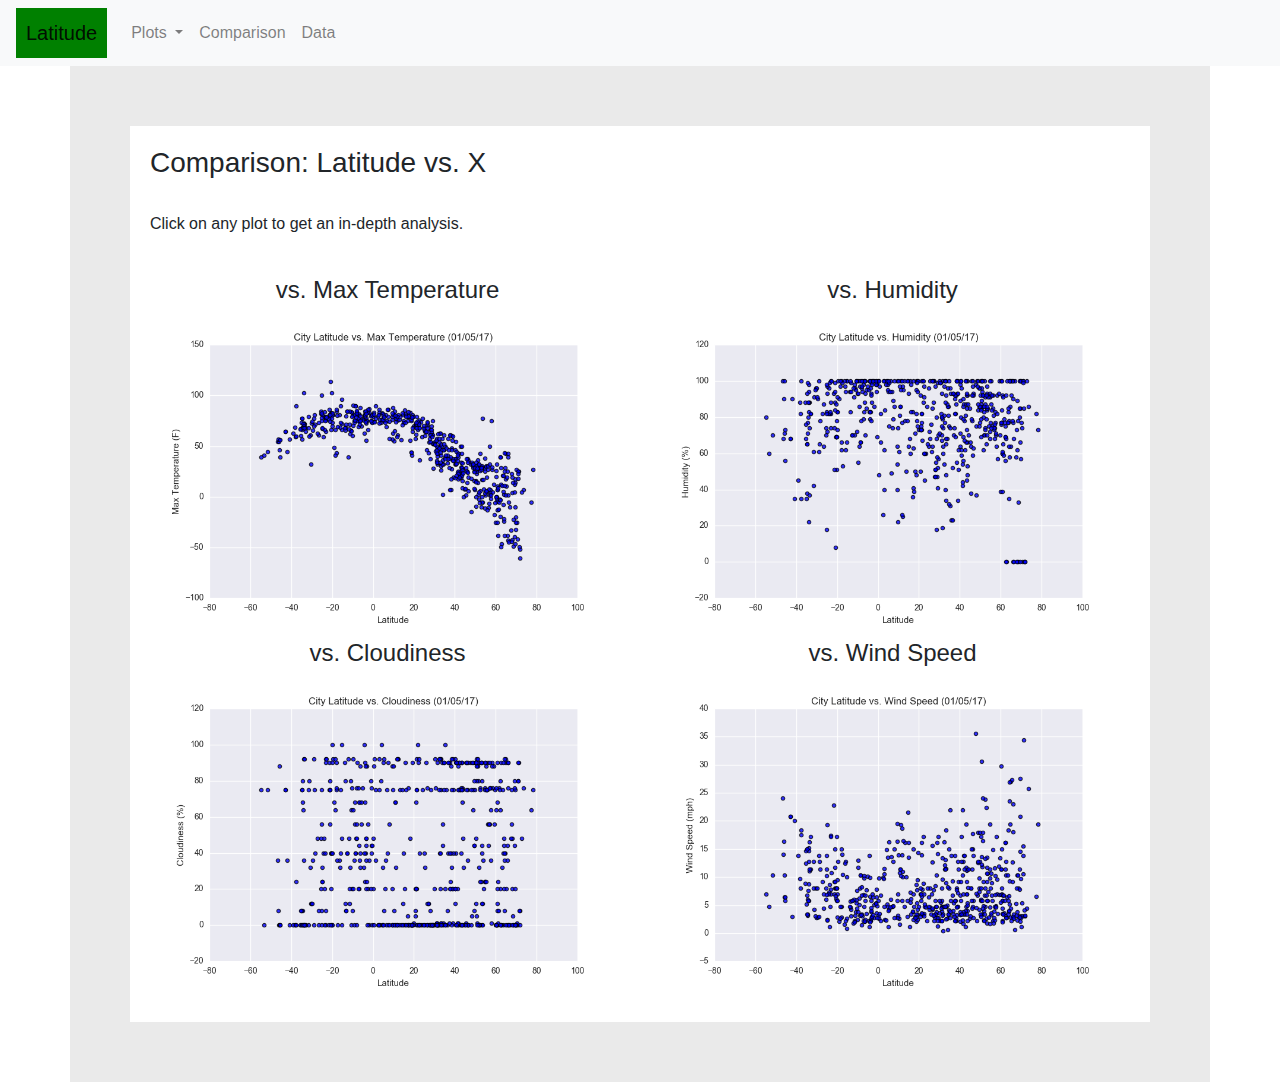
==== visualizations/comparison.html @ 14aa8617 "finished web design" ====
<!DOCTYPE html>
<html lang="en-us">

<head>
    <meta charset="UTF-8">
    <title>Web Visualization Dashboard</title>
    <link rel="stylesheet" href="https://stackpath.bootstrapcdn.com/bootstrap/4.3.1/css/bootstrap.min.css"
        integrity="sha384-ggOyR0iXCbMQv3Xipma34MD+dH/1fQ784/j6cY/iJTQUOhcWr7x9JvoRxT2MZw1T" crossorigin="anonymous">
    <link rel="stylesheet" href="../assets/css/style.css">
</head>

<body>
    <nav class="navbar navbar-expand-lg navbar-light bg-light">
        <a class="navbar-brand aaa" href="../index.html">Latitude</a>
        <button class="navbar-toggler" type="button" data-toggle="collapse" data-target="#navbarSupportedContent"
            aria-controls="navbarSupportedContent" aria-expanded="false" aria-label="Toggle navigation">
            <span class="navbar-toggler-icon"></span>
        </button>

        <div class="collapse navbar-collapse" id="navbarSupportedContent">
            <ul class="navbar-nav mr-auto">
                <li class="nav-item dropdown">
                    <a class="nav-link dropdown-toggle" href="#" id="navbarDropdown" role="button"
                        data-toggle="dropdown" aria-haspopup="true" aria-expanded="false">
                        Plots
                    </a>
                    <div class="dropdown-menu" aria-labelledby="navbarDropdown">
                        <a class="dropdown-item" href="visualizations/max_temp.html">Max Temperature</a>
                        <a class="dropdown-item" href="visualizations/humidity.html">Humidity</a>
                        <a class="dropdown-item" href="visualizations/cloudiness.html">Cloudiness</a>
                        <a class="dropdown-item" href="visualizations/wind_speed.html">Wind Speed</a>
                    </div>
                </li>
                <li class="nav-item">
                    <a class="nav-link" href="#">Comparison</a>
                </li>
                <li class="nav-item">
                    <a class="nav-link" href="#">Data</a>
                </li>
            </ul>
        </div>
    </nav>


    <div class="container">
        <div class="thumnail">

            <h3>Comparison: Latitude vs. X</h3>
            <br>

            <p>Click on any plot to get an in-depth analysis.</p>

            <br>
            <div class="row">
                <div class="col-md-6">
                    <div class="text-center">
                        <h4>vs. Max Temperature</h4>
                    </div>
                    <a href="max_temp.html"><img src="../assets/images/Fig1.png" class="img-fluid"
                            alt="Responsive images"></a>
                    <div class="text-center">
                        <h4>vs. Cloudiness</h4>
                    </div>
                    <a href="cloudiness.html"><img src="../assets/images/Fig3.png" class="img-fluid"
                            alt="Responsive images"></a>
                </div>

                <div class="col-md-6">
                    <div class="text-center">
                        <h4>vs. Humidity</h4>
                    </div>
                    <a href="humidity.html"><img src="../assets/images/Fig2.png" class="img-fluid"
                            alt="Responsive images"></a>
                    <div class="text-center">
                        <h4>vs. Wind Speed</h4>
                    </div>
                    <a href="wind_speed.html"><img src="../assets/images/Fig4.png" class="img-fluid"
                            alt="Responsive images"></a>
                </div>
            </div>

        </div>

    </div>

    <script src="https://code.jquery.com/jquery-3.3.1.slim.min.js"
        integrity="sha384-q8i/X+965DzO0rT7abK41JStQIAqVgRVzpbzo5smXKp4YfRvH+8abtTE1Pi6jizo"
        crossorigin="anonymous"></script>
    <script src="https://cdnjs.cloudflare.com/ajax/libs/popper.js/1.14.7/umd/popper.min.js"
        integrity="sha384-UO2eT0CpHqdSJQ6hJty5KVphtPhzWj9WO1clHTMGa3JDZwrnQq4sF86dIHNDz0W1"
        crossorigin="anonymous"></script>
    <script src="https://stackpath.bootstrapcdn.com/bootstrap/4.3.1/js/bootstrap.min.js"
        integrity="sha384-JjSmVgyd0p3pXB1rRibZUAYoIIy6OrQ6VrjIEaFf/nJGzIxFDsf4x0xIM+B07jRM"
        crossorigin="anonymous"></script>

</body>

</html>
---- assets/css/style.css ----
.container {
    background-color: rgba(220, 220, 220, 0.589);
    padding: 60px;

}

.col {
    background-color: white;
}

.aaa {
    color: white;
    background-color: green;
    padding: 10px;
}

.nav-link {
    color: gray;
    @media
}

.thumnail {
    background-color: white;
    padding: 20px;
}
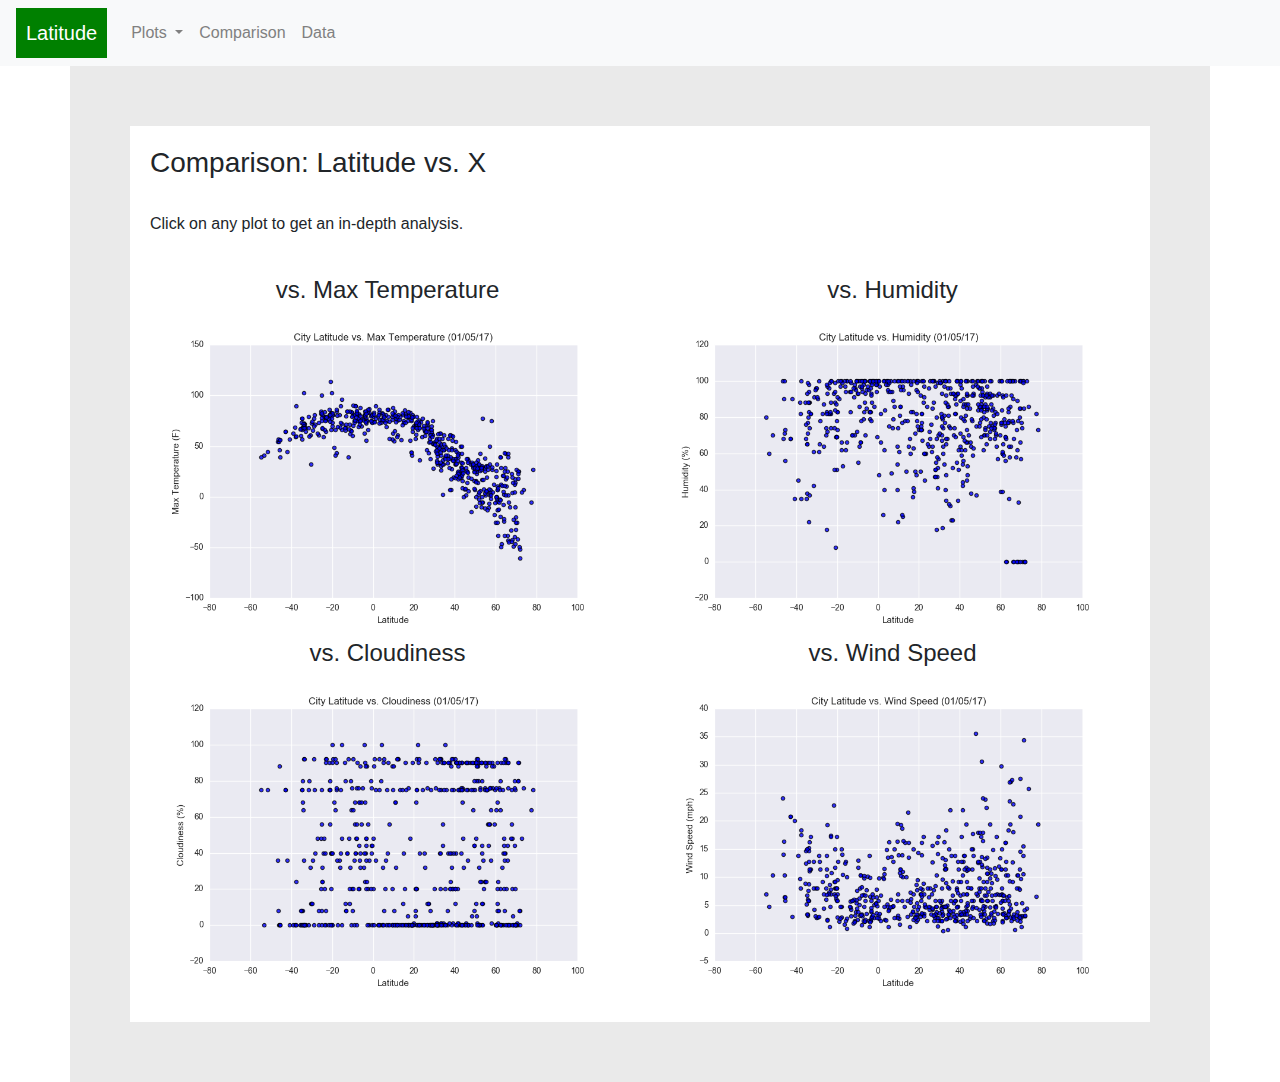
==== commit 7da6a0a5: "updated data page" ====
--- a/visualizations/comparison.html
+++ b/visualizations/comparison.html
@@ -10,7 +10,7 @@
 </head>
 
 <body>
-    <nav class="navbar navbar-expand-lg navbar-light bg-light">
+    <nav class="navbar navbar-expand-lg bg-light">
         <a class="navbar-brand aaa" href="../index.html">Latitude</a>
         <button class="navbar-toggler" type="button" data-toggle="collapse" data-target="#navbarSupportedContent"
             aria-controls="navbarSupportedContent" aria-expanded="false" aria-label="Toggle navigation">
@@ -25,17 +25,17 @@
                         Plots
                     </a>
                     <div class="dropdown-menu" aria-labelledby="navbarDropdown">
-                        <a class="dropdown-item" href="visualizations/max_temp.html">Max Temperature</a>
-                        <a class="dropdown-item" href="visualizations/humidity.html">Humidity</a>
-                        <a class="dropdown-item" href="visualizations/cloudiness.html">Cloudiness</a>
-                        <a class="dropdown-item" href="visualizations/wind_speed.html">Wind Speed</a>
+                        <a class="dropdown-item" href="max_temp.html">Max Temperature</a>
+                        <a class="dropdown-item" href="humidity.html">Humidity</a>
+                        <a class="dropdown-item" href="cloudiness.html">Cloudiness</a>
+                        <a class="dropdown-item" href="wind_speed.html">Wind Speed</a>
                     </div>
                 </li>
                 <li class="nav-item">
-                    <a class="nav-link" href="#">Comparison</a>
+                    <a class="nav-link" href="comparison.html">Comparison</a>
                 </li>
                 <li class="nav-item">
-                    <a class="nav-link" href="#">Data</a>
+                    <a class="nav-link" href="cities_csv_to_html.html">Data</a>
                 </li>
             </ul>
         </div>
--- a/assets/css/style.css
+++ b/assets/css/style.css
@@ -16,7 +16,6 @@
 
 .nav-link {
     color: gray;
-    @media
 }
 
 .thumnail {
